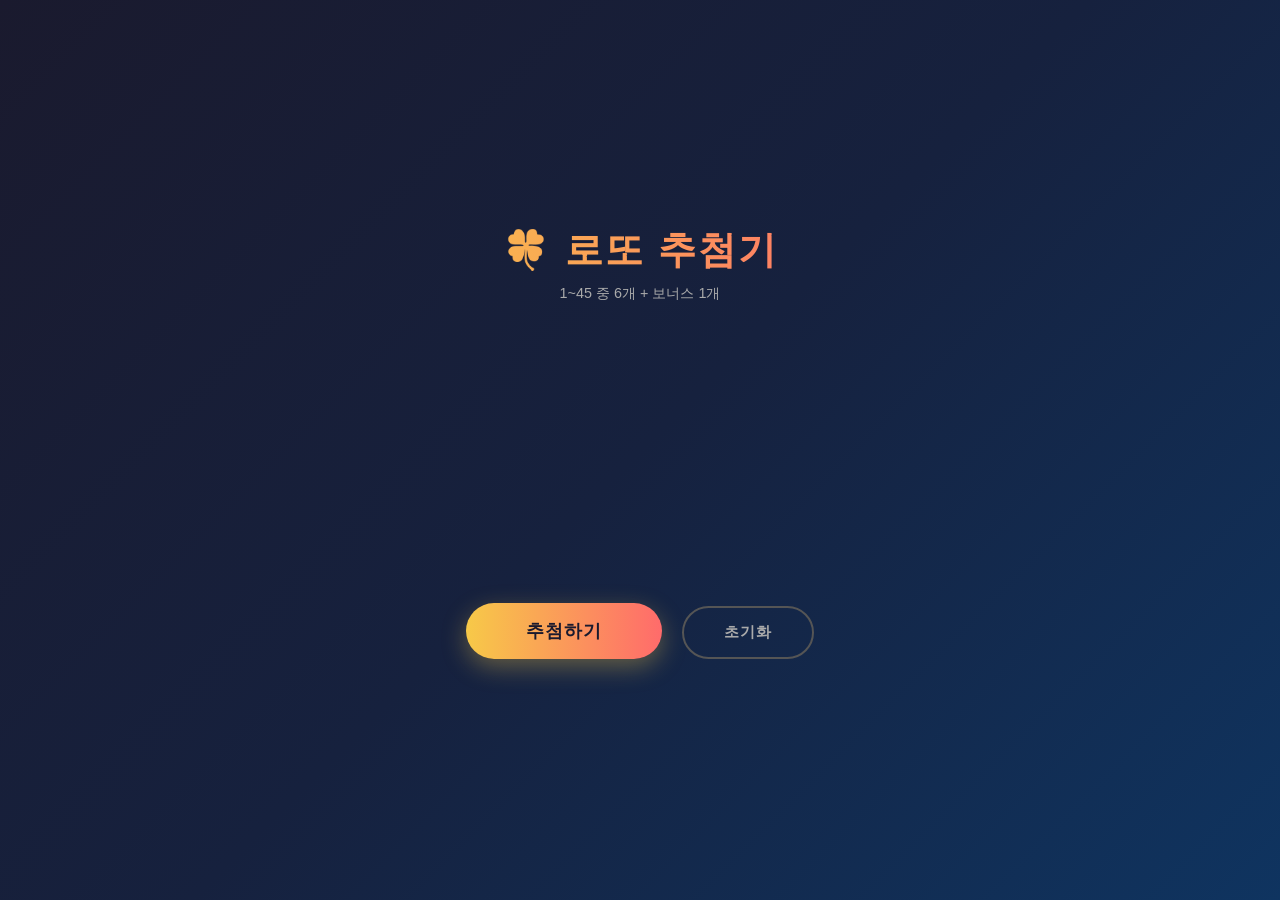
==== lotto.html @ dad22714 "Add HTML/CSS/JS 로또 추첨기 Co-Authored-By: Claude Sonnet 4.6 <noreply@anthropic.com>" ====
<!DOCTYPE html>
<html lang="ko">
<head>
  <meta charset="UTF-8">
  <meta name="viewport" content="width=device-width, initial-scale=1.0">
  <title>로또 추첨기</title>
  <link rel="stylesheet" href="lotto.css">
</head>
<body>
<div class="container">
  <h1>🍀 로또 추첨기</h1>
  <p class="subtitle">1~45 중 6개 + 보너스 1개</p>

  <div class="balls-wrap" id="ballsWrap"></div>

  <div class="bonus-wrap" id="bonusWrap">
    <div class="plus-sign" id="plusSign">+</div>
    <div class="bonus-col">
      <div class="bonus-label" id="bonusLabel">BONUS</div>
      <div id="bonusBall"></div>
    </div>
  </div>

  <div>
    <button class="btn" id="drawBtn" onclick="draw()">추첨하기</button>
    <button class="btn btn-clear" onclick="clearAll()">초기화</button>
  </div>

  <div id="historySection" style="display:none">
    <p class="history-title">추첨 기록</p>
    <div class="history" id="history"></div>
  </div>
</div>

<script src="lotto.js"></script>
</body>
</html>
---- lotto.css ----
* { box-sizing: border-box; margin: 0; padding: 0; }

body {
  min-height: 100vh;
  background: linear-gradient(135deg, #1a1a2e 0%, #16213e 50%, #0f3460 100%);
  display: flex;
  align-items: center;
  justify-content: center;
  font-family: 'Segoe UI', sans-serif;
  color: #fff;
}

.container {
  text-align: center;
  padding: 40px 30px;
  width: 100%;
  max-width: 600px;
}

h1 {
  font-size: 2.4rem;
  font-weight: 800;
  margin-bottom: 8px;
  background: linear-gradient(90deg, #f7c948, #ff6b6b);
  -webkit-background-clip: text;
  -webkit-text-fill-color: transparent;
  letter-spacing: 2px;
}

.subtitle {
  color: #aaa;
  font-size: 0.9rem;
  margin-bottom: 40px;
}

/* 번호 공들 */
.balls-wrap {
  display: flex;
  justify-content: center;
  align-items: center;
  gap: 12px;
  min-height: 90px;
  margin-bottom: 40px;
  flex-wrap: wrap;
}

.ball {
  width: 70px;
  height: 70px;
  border-radius: 50%;
  display: flex;
  align-items: center;
  justify-content: center;
  font-size: 1.5rem;
  font-weight: 800;
  color: #fff;
  box-shadow: 0 6px 20px rgba(0,0,0,0.4), inset 0 -4px 8px rgba(0,0,0,0.3), inset 0 4px 8px rgba(255,255,255,0.3);
  opacity: 0;
  transform: scale(0) rotate(360deg);
  transition: opacity 0.4s, transform 0.4s cubic-bezier(0.34, 1.56, 0.64, 1);
}

.ball.show {
  opacity: 1;
  transform: scale(1) rotate(0deg);
}

/* 번호대별 색상 */
.ball.y1  { background: radial-gradient(circle at 35% 35%, #ffdd57, #f7b731); } /* 1~10 */
.ball.y2  { background: radial-gradient(circle at 35% 35%, #74b9ff, #0984e3); } /* 11~20 */
.ball.y3  { background: radial-gradient(circle at 35% 35%, #fd79a8, #e84393); } /* 21~30 */
.ball.y4  { background: radial-gradient(circle at 35% 35%, #a29bfe, #6c5ce7); } /* 31~40 */
.ball.y5  { background: radial-gradient(circle at 35% 35%, #55efc4, #00b894); } /* 41~45 */

/* 보너스 번호 */
.bonus-wrap {
  display: flex;
  justify-content: center;
  align-items: center;
  gap: 14px;
  margin-bottom: 50px;
  min-height: 80px;
}

.plus-sign {
  font-size: 2rem;
  color: #aaa;
  font-weight: 300;
  opacity: 0;
  transition: opacity 0.4s;
}

.plus-sign.show { opacity: 1; }

.bonus-label {
  font-size: 0.75rem;
  color: #f7c948;
  font-weight: 700;
  letter-spacing: 1px;
  opacity: 0;
  margin-bottom: 6px;
  transition: opacity 0.4s;
}

.bonus-label.show { opacity: 1; }

.bonus-col { text-align: center; }

/* 버튼 */
.btn {
  padding: 16px 60px;
  font-size: 1.1rem;
  font-weight: 700;
  border: none;
  border-radius: 50px;
  cursor: pointer;
  background: linear-gradient(90deg, #f7c948, #ff6b6b);
  color: #1a1a2e;
  letter-spacing: 1px;
  box-shadow: 0 8px 24px rgba(247,201,72,0.35);
  transition: transform 0.15s, box-shadow 0.15s;
  margin: 0 8px 16px;
}

.btn:hover { transform: translateY(-3px); box-shadow: 0 12px 30px rgba(247,201,72,0.5); }
.btn:active { transform: translateY(0); }

.btn-clear {
  background: transparent;
  border: 2px solid #555;
  color: #aaa;
  box-shadow: none;
  font-size: 0.95rem;
  padding: 14px 40px;
}

.btn-clear:hover { border-color: #aaa; color: #fff; box-shadow: none; transform: none; }

/* 히스토리 */
.history-title {
  font-size: 0.85rem;
  color: #888;
  margin: 30px 0 14px;
  letter-spacing: 1px;
  text-transform: uppercase;
}

.history {
  max-height: 260px;
  overflow-y: auto;
  scrollbar-width: thin;
  scrollbar-color: #333 transparent;
}

.history-row {
  display: flex;
  align-items: center;
  justify-content: center;
  gap: 8px;
  padding: 10px 0;
  border-bottom: 1px solid #ffffff10;
  animation: fadeIn 0.3s ease;
}

@keyframes fadeIn {
  from { opacity: 0; transform: translateY(-6px); }
  to   { opacity: 1; transform: translateY(0); }
}

.mini-ball {
  width: 38px;
  height: 38px;
  border-radius: 50%;
  display: flex;
  align-items: center;
  justify-content: center;
  font-size: 0.85rem;
  font-weight: 800;
  color: #fff;
  box-shadow: 0 3px 8px rgba(0,0,0,0.3);
}

.mini-plus { color: #666; font-size: 1rem; }

.row-num {
  font-size: 0.75rem;
  color: #555;
  min-width: 24px;
  text-align: right;
}
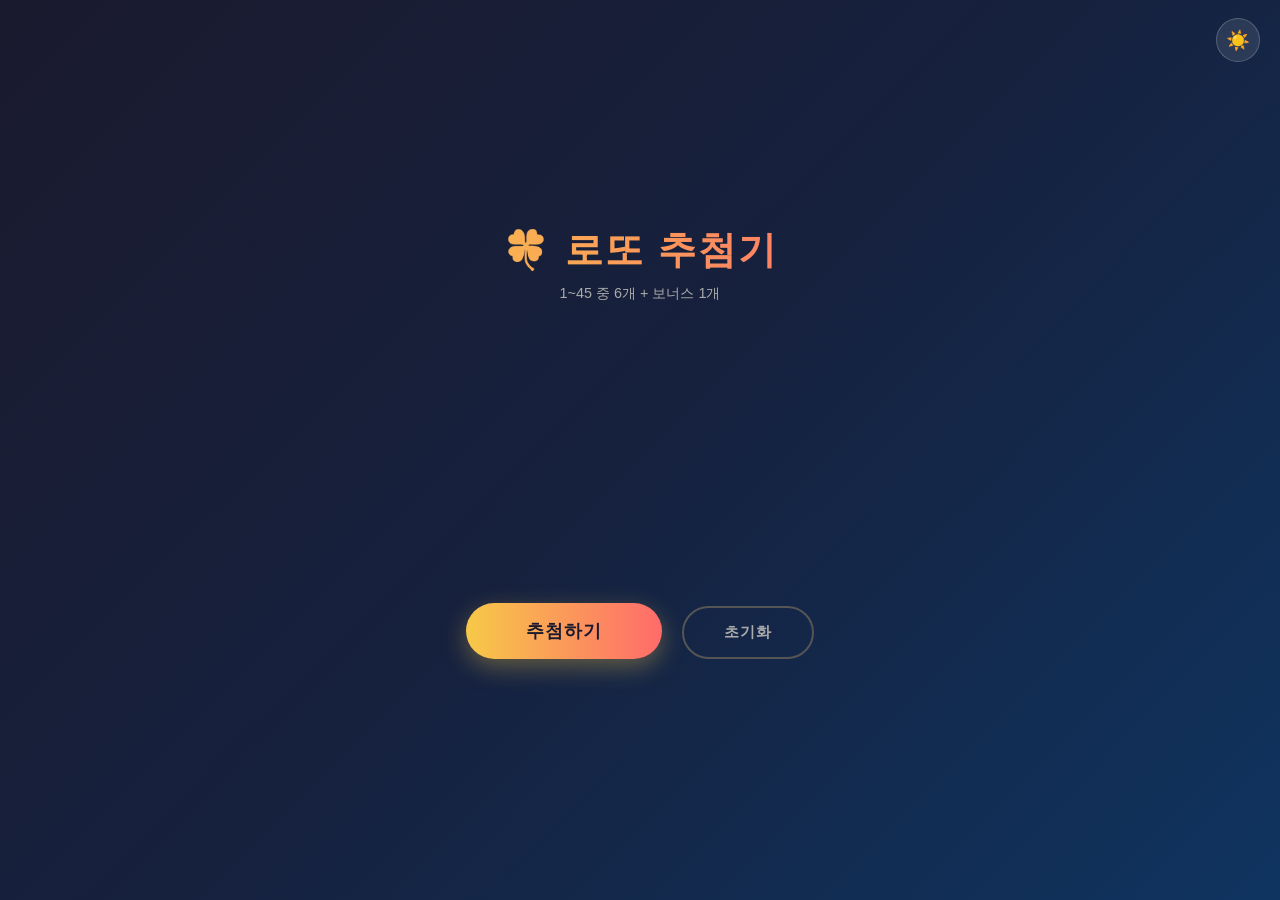
==== commit f5bf4b60: "Add 다크/라이트 모드 토글 기능 - CSS 변수로 테마 색상 분리 (dark/light) - 우상단 토글 버튼으로 전환, localStorage에 선호 저장 - 전환 시 부드러" ====
--- a/lotto.html
+++ b/lotto.html
@@ -7,6 +7,8 @@
   <link rel="stylesheet" href="lotto.css">
 </head>
 <body>
+<button class="theme-toggle" id="themeToggle" title="테마 전환">🌙</button>
+
 <div class="container">
   <h1>🍀 로또 추첨기</h1>
   <p class="subtitle">1~45 중 6개 + 보너스 1개</p>
--- a/lotto.css
+++ b/lotto.css
@@ -1,14 +1,75 @@
 * { box-sizing: border-box; margin: 0; padding: 0; }
+
+/* ── 테마 변수 ── */
+:root {
+  --bg: linear-gradient(135deg, #1a1a2e 0%, #16213e 50%, #0f3460 100%);
+  --text: #fff;
+  --subtitle: #aaa;
+  --plus-color: #aaa;
+  --btn-clear-border: #555;
+  --btn-clear-color: #aaa;
+  --btn-clear-hover-color: #fff;
+  --history-border: #ffffff10;
+  --history-title: #888;
+  --mini-plus: #666;
+  --row-num: #555;
+  --scrollbar: #333;
+  --theme-btn-bg: rgba(255,255,255,0.1);
+  --theme-btn-color: #ccc;
+  --theme-btn-border: rgba(255,255,255,0.2);
+}
+
+body.light {
+  --bg: linear-gradient(135deg, #f0f4ff 0%, #e8eef8 50%, #dce6f5 100%);
+  --text: #1a1a2e;
+  --subtitle: #666;
+  --plus-color: #999;
+  --btn-clear-border: #ccc;
+  --btn-clear-color: #777;
+  --btn-clear-hover-color: #1a1a2e;
+  --history-border: #00000012;
+  --history-title: #999;
+  --mini-plus: #bbb;
+  --row-num: #bbb;
+  --scrollbar: #ccc;
+  --theme-btn-bg: rgba(0,0,0,0.07);
+  --theme-btn-color: #555;
+  --theme-btn-border: rgba(0,0,0,0.15);
+}
 
 body {
   min-height: 100vh;
-  background: linear-gradient(135deg, #1a1a2e 0%, #16213e 50%, #0f3460 100%);
+  background: var(--bg);
   display: flex;
   align-items: center;
   justify-content: center;
   font-family: 'Segoe UI', sans-serif;
-  color: #fff;
-}
+  color: var(--text);
+  transition: background 0.4s, color 0.3s;
+}
+
+/* ── 테마 토글 버튼 ── */
+.theme-toggle {
+  position: fixed;
+  top: 18px;
+  right: 20px;
+  width: 44px;
+  height: 44px;
+  border-radius: 50%;
+  border: 1.5px solid var(--theme-btn-border);
+  background: var(--theme-btn-bg);
+  color: var(--theme-btn-color);
+  font-size: 1.2rem;
+  cursor: pointer;
+  display: flex;
+  align-items: center;
+  justify-content: center;
+  backdrop-filter: blur(6px);
+  transition: background 0.3s, border-color 0.3s, transform 0.2s;
+  z-index: 100;
+}
+
+.theme-toggle:hover { transform: scale(1.12); }
 
 .container {
   text-align: center;
@@ -28,12 +89,13 @@
 }
 
 .subtitle {
-  color: #aaa;
+  color: var(--subtitle);
   font-size: 0.9rem;
   margin-bottom: 40px;
-}
-
-/* 번호 공들 */
+  transition: color 0.3s;
+}
+
+/* ── 번호 공들 ── */
 .balls-wrap {
   display: flex;
   justify-content: center;
@@ -66,13 +128,13 @@
 }
 
 /* 번호대별 색상 */
-.ball.y1  { background: radial-gradient(circle at 35% 35%, #ffdd57, #f7b731); } /* 1~10 */
-.ball.y2  { background: radial-gradient(circle at 35% 35%, #74b9ff, #0984e3); } /* 11~20 */
-.ball.y3  { background: radial-gradient(circle at 35% 35%, #fd79a8, #e84393); } /* 21~30 */
-.ball.y4  { background: radial-gradient(circle at 35% 35%, #a29bfe, #6c5ce7); } /* 31~40 */
-.ball.y5  { background: radial-gradient(circle at 35% 35%, #55efc4, #00b894); } /* 41~45 */
-
-/* 보너스 번호 */
+.ball.y1, .mini-ball.y1 { background: radial-gradient(circle at 35% 35%, #ffdd57, #f7b731); } /* 1~10 */
+.ball.y2, .mini-ball.y2 { background: radial-gradient(circle at 35% 35%, #74b9ff, #0984e3); } /* 11~20 */
+.ball.y3, .mini-ball.y3 { background: radial-gradient(circle at 35% 35%, #fd79a8, #e84393); } /* 21~30 */
+.ball.y4, .mini-ball.y4 { background: radial-gradient(circle at 35% 35%, #a29bfe, #6c5ce7); } /* 31~40 */
+.ball.y5, .mini-ball.y5 { background: radial-gradient(circle at 35% 35%, #55efc4, #00b894); } /* 41~45 */
+
+/* ── 보너스 번호 ── */
 .bonus-wrap {
   display: flex;
   justify-content: center;
@@ -84,10 +146,10 @@
 
 .plus-sign {
   font-size: 2rem;
-  color: #aaa;
+  color: var(--plus-color);
   font-weight: 300;
   opacity: 0;
-  transition: opacity 0.4s;
+  transition: opacity 0.4s, color 0.3s;
 }
 
 .plus-sign.show { opacity: 1; }
@@ -106,7 +168,7 @@
 
 .bonus-col { text-align: center; }
 
-/* 버튼 */
+/* ── 버튼 ── */
 .btn {
   padding: 16px 60px;
   font-size: 1.1rem;
@@ -127,29 +189,31 @@
 
 .btn-clear {
   background: transparent;
-  border: 2px solid #555;
-  color: #aaa;
+  border: 2px solid var(--btn-clear-border);
+  color: var(--btn-clear-color);
   box-shadow: none;
   font-size: 0.95rem;
   padding: 14px 40px;
-}
-
-.btn-clear:hover { border-color: #aaa; color: #fff; box-shadow: none; transform: none; }
-
-/* 히스토리 */
+  transition: transform 0.15s, border-color 0.3s, color 0.3s;
+}
+
+.btn-clear:hover { border-color: var(--btn-clear-hover-color); color: var(--btn-clear-hover-color); box-shadow: none; transform: none; }
+
+/* ── 히스토리 ── */
 .history-title {
   font-size: 0.85rem;
-  color: #888;
+  color: var(--history-title);
   margin: 30px 0 14px;
   letter-spacing: 1px;
   text-transform: uppercase;
+  transition: color 0.3s;
 }
 
 .history {
   max-height: 260px;
   overflow-y: auto;
   scrollbar-width: thin;
-  scrollbar-color: #333 transparent;
+  scrollbar-color: var(--scrollbar) transparent;
 }
 
 .history-row {
@@ -158,8 +222,9 @@
   justify-content: center;
   gap: 8px;
   padding: 10px 0;
-  border-bottom: 1px solid #ffffff10;
+  border-bottom: 1px solid var(--history-border);
   animation: fadeIn 0.3s ease;
+  transition: border-color 0.3s;
 }
 
 @keyframes fadeIn {
@@ -180,11 +245,12 @@
   box-shadow: 0 3px 8px rgba(0,0,0,0.3);
 }
 
-.mini-plus { color: #666; font-size: 1rem; }
+.mini-plus { color: var(--mini-plus); font-size: 1rem; transition: color 0.3s; }
 
 .row-num {
   font-size: 0.75rem;
-  color: #555;
+  color: var(--row-num);
   min-width: 24px;
   text-align: right;
-}
+  transition: color 0.3s;
+}
